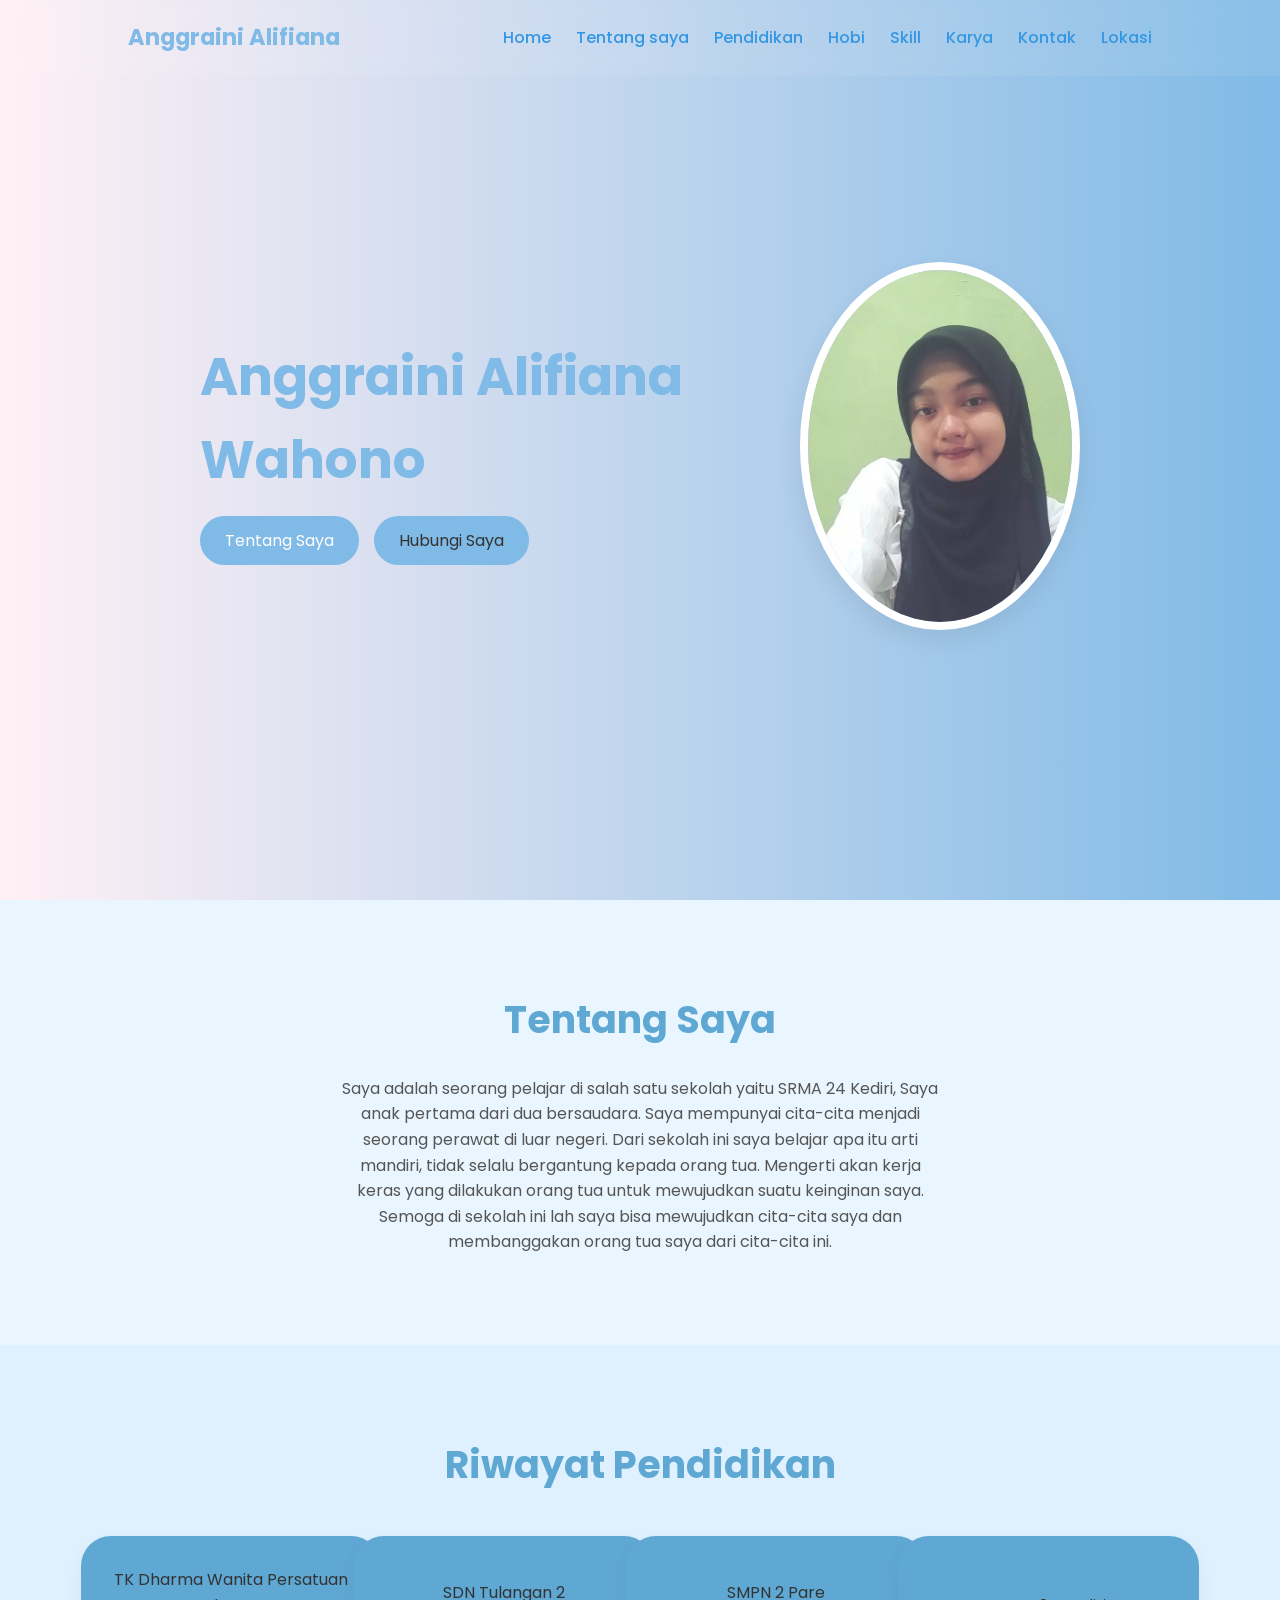
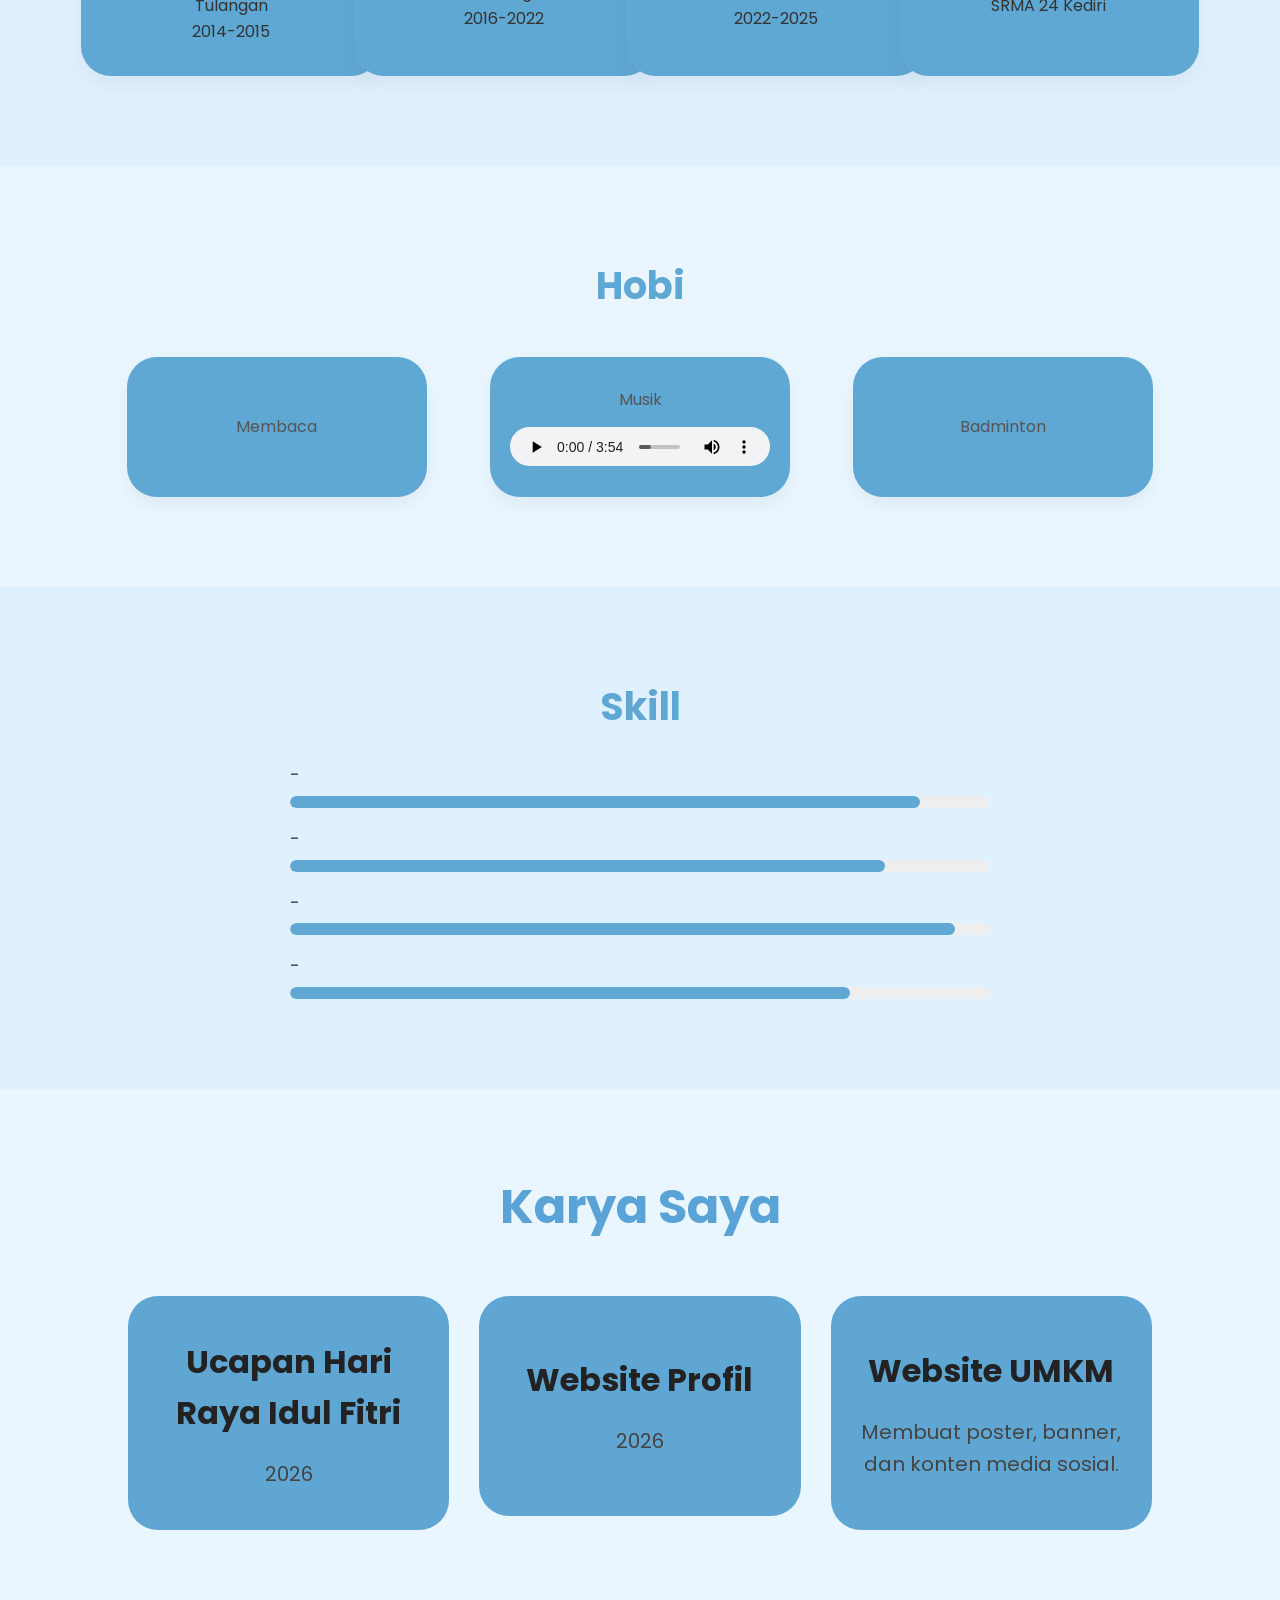
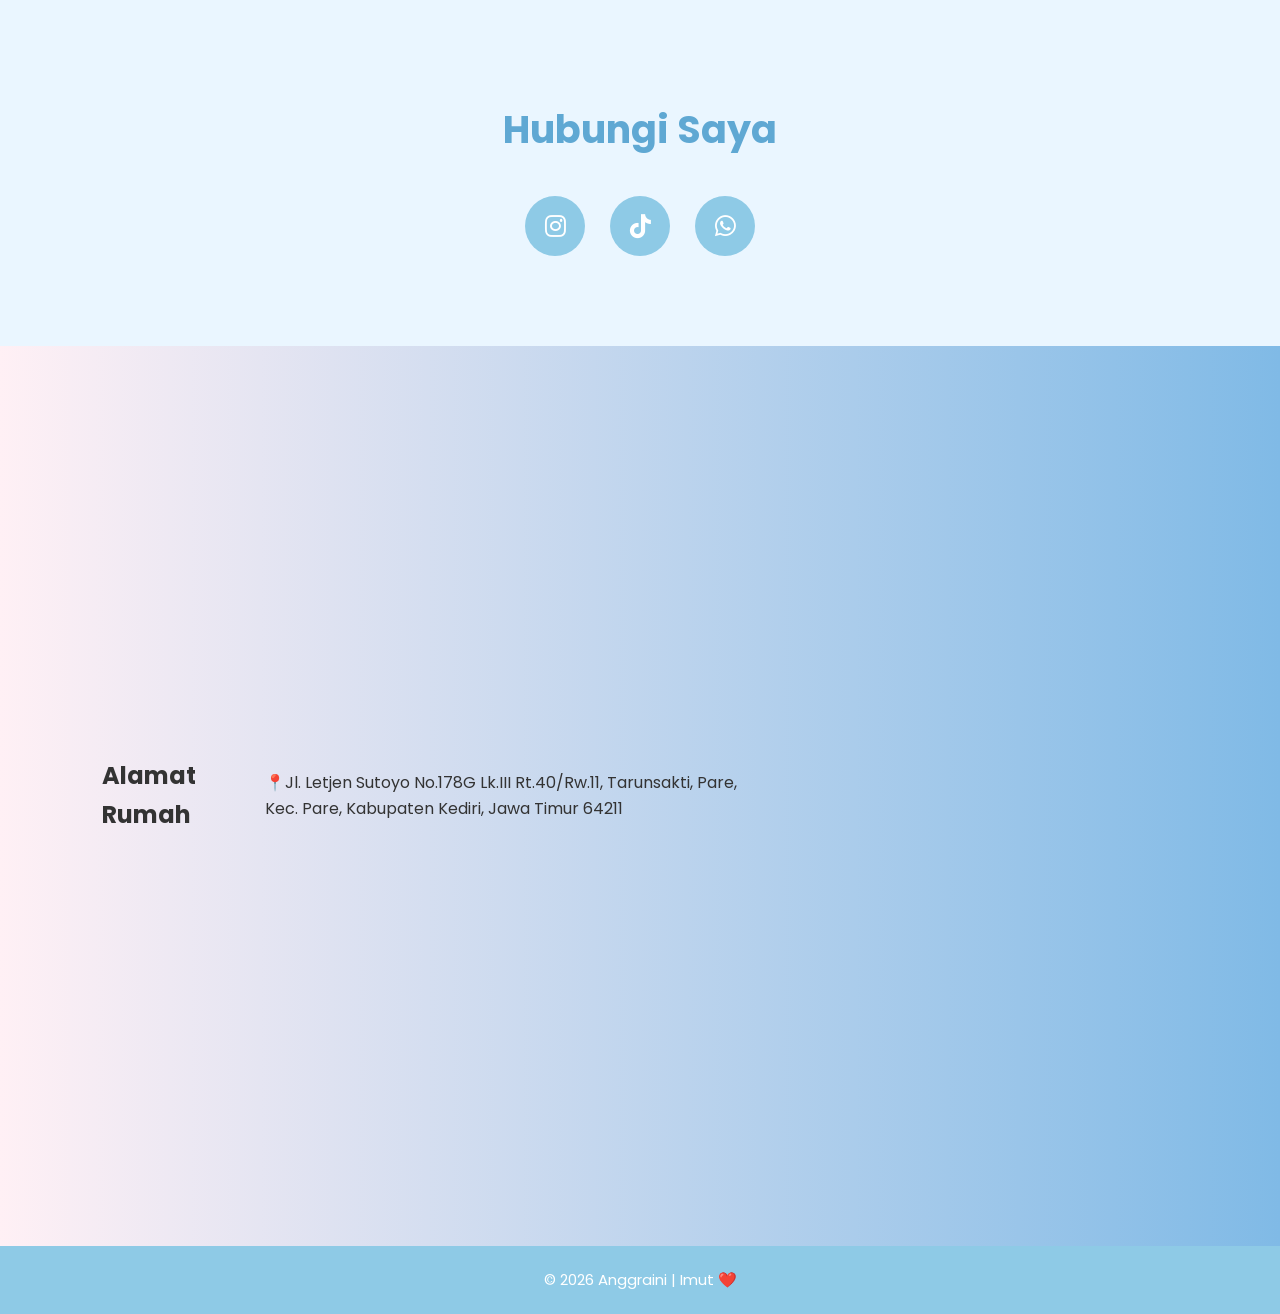
==== portfolio.new/index.html @ 100d4c10 "first commit" ====
<!DOCTYPE html>
<html lang="id">
<head>
    <meta charset="UTF-8">
    <meta name="viewport" content="width=device-width, initial-scale=1.0">
    <title>PortFolio</title>
    <link rel="stylesheet" href="style.css">
    <link rel="stylesheet" href="https://cdnjs.cloudflare.com/ajax/libs/font-awesome/6.5.0/css/all.min.css">
</head>
<body>
    <!--Navbar-->
    <header>
        <nav class="navbar">
        <h2 class="logo">Anggraini Alifiana</h2>
<ul class="menu">
<li><a href="#home">Home</a></li>
<li><a href="#about">Tentang saya</a></li>
<li><a href="#education">Pendidikan</a></li>
<li><a href="#hobby">Hobi</a></li>
<li><a href="#skill">Skill</a></li>
<li><a href="#karya">Karya</a></li>
<li><a href="#contact">Kontak</a></li>
<li><a href="#location">Lokasi</a></li>
</ul>
</nav>
</header>
  <!--Hero-->
  <section class="hero" id="home">
    <div class="hero-text">
        <h1>Anggraini Alifiana Wahono</h1>
        <div class="btn-group">
            <a href="#about" class="btn">Tentang Saya</a>
            <a href="#contact" class="btn pink">Hubungi Saya</a>
                </div>
            </div>
            <div class="hero-img">
                <img src="foto.webp" alt="foto">
            </div>
            </section>
            <!--Tentang Saya-->
            <section class="section" id="about">
                <h2>Tentang Saya</h2>
                <p> Saya adalah seorang pelajar di salah satu sekolah yaitu SRMA 24 Kediri, Saya anak pertama dari dua bersaudara.
                     Saya mempunyai cita-cita menjadi seorang perawat di luar negeri.
                     Dari sekolah ini saya belajar apa itu arti mandiri, tidak selalu bergantung kepada orang tua.
                    Mengerti akan kerja keras yang dilakukan orang tua untuk mewujudkan suatu keinginan saya.
                Semoga di sekolah ini lah saya bisa mewujudkan cita-cita saya dan membanggakan orang tua saya dari cita-cita ini.</p>
            </section>
            <!--Pendidikan-->
            <section class="section bg" id="education">
                <h2>Riwayat Pendidikan</h2>

                <div class="card-box">
                    <!-- Box Pendidikan Bisa Diklik -->

<a href="https://maps.google.com/?q=TK+Dharma+Wanita+Persatuan+Tulangan+Sidoarjo"
target="_blank" class="edu-card">
<div class="card">TK Dharma Wanita Persatuan Tulangan<br>2014-2015</br> </div>
</a>
                   
<a href="https://www.google.com/maps/search/SDN+Tulangan+2+Sidoarjo"
target="_blank" class="edu-card">
   <div class="card">SDN Tulangan 2 <br>2016-2022</br></div>
</a>

   <a href="https://www.google.com/maps/search/SMPN+2+Pare+Kediri"
target="_blank" class="edu-card">
 <div class="card">SMPN 2 Pare<br>2022-2025 </br></div>
 </a>

<a href="https://www.google.com/maps/place/Bulusari,+Tarokan,+Kabupaten+Kediri,+Jawa+Timur"
target="_blank" class="edu-card">
 <div class="card">SRMA 24 Kediri</div>
</a>

                </div>

            </section>

            <!--Hobi-->
            <section class="section" id="hobby">
                <h2>Hobi</h2>
                <div class="card-box">
      <div class="card"><p>Membaca</p>
     </div>
       <!-- Card Musik -->
   <div class="card musik-card">

        <p>Musik</p>

        <audio controls>
            <source src="lagu.mp3" type="audio/mp3">
        </audio>

    </div>

</a>
    
        <div class="card"><p>Badminton</p>
        </div>

    </div>
            </section>
            <!--Skill-->
            <section class="section bg" id="skill">
                <h2>Skill</h2>
                <div class="skills">
        <p>-</p> <span></span>
        <div class="bar"><span style="width:90%"></span> 90%</div>

        <p>-</p>
        <div class="bar"><span style="width:85%"></span></div>

        <p>-</p>
        <div class="bar"><span style="width:95%"></span></div>

        <p>-</p>
        <div class="bar"><span style="width:80%"></span></div>
    </div>
</section>
<!-- Karya -->
<section class="karya" id="karya">
    <h2>Karya Saya</h2>

    <div class="karya-container">

       <a href="https://nggiadev.github.io/"
target="_blank" class="karya-link">
        <div class="karya-box">
            <h3>Ucapan Hari Raya Idul Fitri</h3>
            <p>2026</p>
        </div></a>
 <a href="https://nggiadev.github.io/profil/"
target="_blank" class="karya-link">
        <div class="karya-box">
            <h3>Website Profil</h3>
            <p>2026</p>
        </div></a>

        <div class="karya-box">
            <h3>Website UMKM</h3>
            <p>Membuat poster, banner, dan konten media sosial.</p>
        </div>

    </div>
</section>
<!-- Kontak -->
<section class="section" id="contact">
    <h2>Hubungi Saya</h2>

    <div class="social">
        <a href="https://instagram.com/ang_.gii"><i class="fab fa-instagram"></i>
        </a>

        <a href="https://tiktok.com/anggrain.ii"><i class="fab fa-tiktok"></i>
        </a>
        
        <a href="https://wa.me/6281553935047"><i class="fab fa-whatsapp"></i>
        </a>
    </div>
</section>
<!-- Lokasi -->
<section class="hero" id="location">
  <h2>Alamat Rumah</h2>
  <p>📍Jl. Letjen Sutoyo No.178G Lk.III Rt.40/Rw.11, Tarunsakti, Pare, Kec. Pare, Kabupaten Kediri, Jawa Timur 64211</p>
<iframe src="https://www.google.com/maps/embed?pb=!4v1778900564682!6m8!1m7!1sIxiQHmvo5EaH1aZ9o8HVhg!2m2!1d-7.778596958136667!2d112.2018357022348!3f75.60442336471957!4f-3.51341345125185!5f0.7820865974627469" width="600" height="450" style="border:0;" allowfullscreen="" loading="lazy" referrerpolicy="no-referrer-when-downgrade"></iframe>
</section>
<!-- Footer -->
<footer>
    <p>© 2026 Anggraini | Imut ❤️</p>
</footer>

</body>
</html>
---- portfolio.new/style.css ----
/* Google Font */
@import url('https://fonts.googleapis.com/css2?family=Poppins:wght@300;400;500;600;700&display=swap');

*{
    margin:0;
    padding:0;
    box-sizing:border-box;
    scroll-behavior:smooth;
    font-family:'Poppins',sans-serif;
}

body{
    background:#eaf6ff;
    color:#333;
    line-height:1.6;
}

/* Navbar */
header{
    position:sticky;
    top:0;
    z-index:1000;
}

.navbar{
  position:fixed;
  width:100%;
  top:0;
  left:0;
  display:flex;
  justify-content:space-between;
  align-items:center;
  padding:20px 10%;
  background:rgba(255,255,255,0.08);
  backdrop-filter:blur(10px);
  z-index:1000;
}

.logo{
  font-size:1.4rem;
  font-weight:700;
  color:#80bae6;
}

.menu{
    display:flex;
    list-style:none;
    gap:25px;
}

.menu a{
    text-decoration:none;
    color:#3397e3;
    font-weight:500;
    transition:0.3s;
}

.menu a:hover{
    color:#333;
}

/* Hero */
.hero{
    min-height:100vh;
    display:flex;
    justify-content:center;
    align-items:center;
    gap:50px;
    padding:50px 8%;
    background:linear-gradient(to right,#fff0f5,#80bae6);
}

.hero-text{
    max-width:550px;
}

.hero-text h1{
    font-size:52px;
    margin-bottom:15px;
    color:#80bae6;
}

.hero-text p{
    font-size:18px;
    margin-bottom:30px;
    color:#555;
}

.btn-group{
    display:flex;
    flex-wrap:wrap;
    gap:15px;
}

.btn{
    padding:12px 25px;
    background:#80bae6;
    color:#fff;
    text-decoration:none;
    border-radius:30px;
    transition:0.3s;
}

.btn:hover{
    background:#80bae6;
    transform:translateY(-4px);
}

.btn.pink{
    background:#80bae6;
;
    color:#333;
}

.btn.pink:hover{
    background:#80bae6;
    
}

.hero-img img{
    width:280px;
    border-radius:50%;
    border:8px solid #fff;
    box-shadow:0 10px 25px rgba(0,0,0,0.08);
}

/* Section */
.section{
    padding:90px 8%;
    text-align:center;
}

.section h2{
    font-size:38px;
    margin-bottom:25px;
    color:#5fa8d3;
}

.section p{
    max-width:600px;
    margin:auto;
    color:#555;
}

.bg{
    background:#dff1ff;
}

/* Card */
.card-box{
    display:grid;
    grid-template-columns:repeat(auto-fit,minmax(220px,1fr));
    gap:15px;
    margin-top:40px;
    justify-items: center;
}

.card{
    background:#5fa8d3;
    padding:30px 20px;
    border-radius:30px;
    box-shadow:0 8px 20px rgba(0,0,0,0.05);
    transition:0.3s;
    width: 300px;
    height: 140px;
    display: flex;
    flex-direction: column;
    justify-content: center;
    align-items: center;
}

.card:hover{
    transform:translateY(-8px);
    box-shadow:0 12px 25px rgba(217,140,163,0.20);
}

.card i{
    font-size:40px;
    color:#5fa8d3;
    margin-bottom:15px;
}

.card h3{
    margin-bottom:10px;
}
.edu-card{
    text-decoration:none;
    color:#333;
}
.music-card{
    text-decoration:none;
    color:#333;
}
/* Card */
.musik-card{
    text-align:center;
    cursor:pointer;
    transition:0.3s;}

/* Hover */
.musik-card:hover{
    transform:translateY(-8px);
    box-shadow:0 10px 20px rgba(0,0,0,0.15);
}

/* Audio */
.musik-card audio{
    width:100%;
    margin-top:15px;
}

/* Efek hover */
.edu-card .card{
    transition:0.3s;
    cursor:pointer;
}

.edu-card .card:hover{
    transform:translateY(-8px);
    box-shadow:0 10px 20px rgba(0,0,0,0.15);
}

/* Skill */
.skills{
    max-width:700px;
    margin:auto;
    text-align:left;
}

.skills p{
    margin:18px 0 8px;
    font-weight:500;
}

.bar{
    width:100%;
    height:12px;
    background:#eee;
    border-radius:30px;
    overflow:hidden;
}

.bar span{
    display:block;
    height:100%;
    background:#5fa8d3;
    border-radius:30px;
}

/* SECTION KARYA */
.karya {
    padding: 80px 10%;
    text-align: center;
}

.karya h2 {
    font-size: 48px;
    color: #5aa3d6;
    margin-bottom: 50px;
}

/* CONTAINER */
.karya-container {
    display: grid;
    grid-template-columns: repeat(auto-fit, minmax(280px, 1fr));
    gap: 30px;
    justify-content: center;
    align-items: stretch;
}

/* KOTAK */
.karya-box {
    background: #5fa6d3;
    padding: 40px 25px;
    border-radius: 30px;
    min-height: 220px;

    display: flex;
    flex-direction: column;
    justify-content: center;

    transition: 0.3s;
}

/* HOVER */
.karya-box .card{
    transition:0.3s;
    cursor:pointer;
}

.karya-box .card:hover{
    transform:translateY(-8px);
    box-shadow:0 10px 20px rgba(0,0,0,0.15);
}
.karya-link{
    text-decoration:none;
}

/* JUDUL */
.karya-box h3 {
    font-size: 32px;
    margin-bottom: 20px;
    color: #222;
}

/* PARAGRAF */
.karya-box p {
    font-size: 20px;
    color: #444;
    line-height: 1.6;
}


/* Sosial Media */
.social{
    display:flex;
    justify-content:center;
    gap:25px;
    margin-top:35px;
}

.social a{
    width:60px;
    height:60px;
    background:#8ecae6;
    border-radius:50%;
    display:flex;
    align-items:center;
    justify-content:center;
    color:#fff;
    font-size:24px;
    transition:0.3s;
    text-decoration:none;
}

.social a:hover{
    background:#5fa8d3;
    transform:translateY(-5px);
}

/* Footer */
footer{
    background:#8ecae6;
    text-align:center;
    padding:22px;
    color:#fff;
    font-size:15px;
}

/* Responsive */
@media(max-width:900px){
.hero{
    flex-direction:column-reverse;
    text-align:center;
}

.hero-text h1{
    font-size:42px;
}

.btn-group{
    justify-content:center;
}
}

@media(max-width:768px){
.navbar{
    flex-direction:column;
    gap:15px;
}

.menu{
    flex-wrap:wrap;
    justify-content:center;
    gap:15px;
}

.hero-text h1{
    font-size:34px;
}

.section h2{
    font-size:30px;
}
}

@media(max-width:500px){
.hero-img img{
    width:220px;
}

.btn{
    width:100%;
}

.social{
    flex-wrap:wrap;
}
}
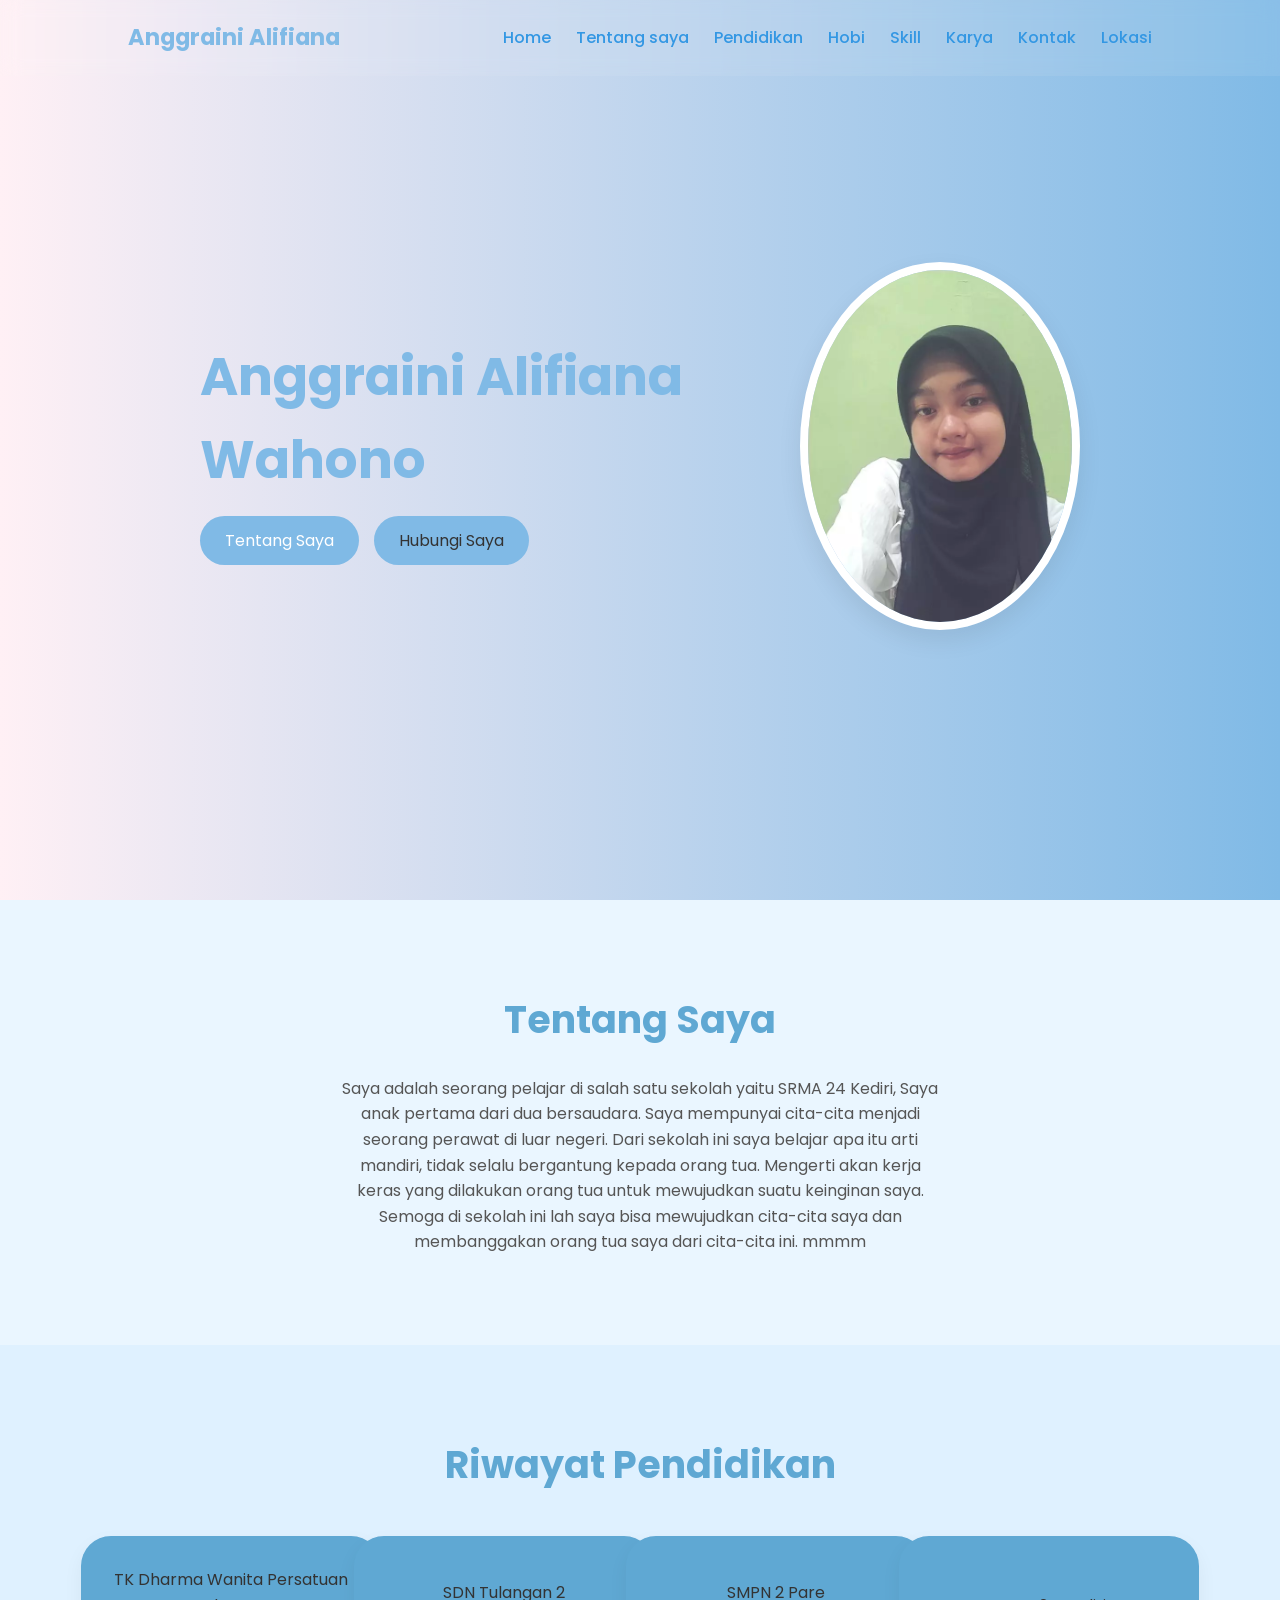
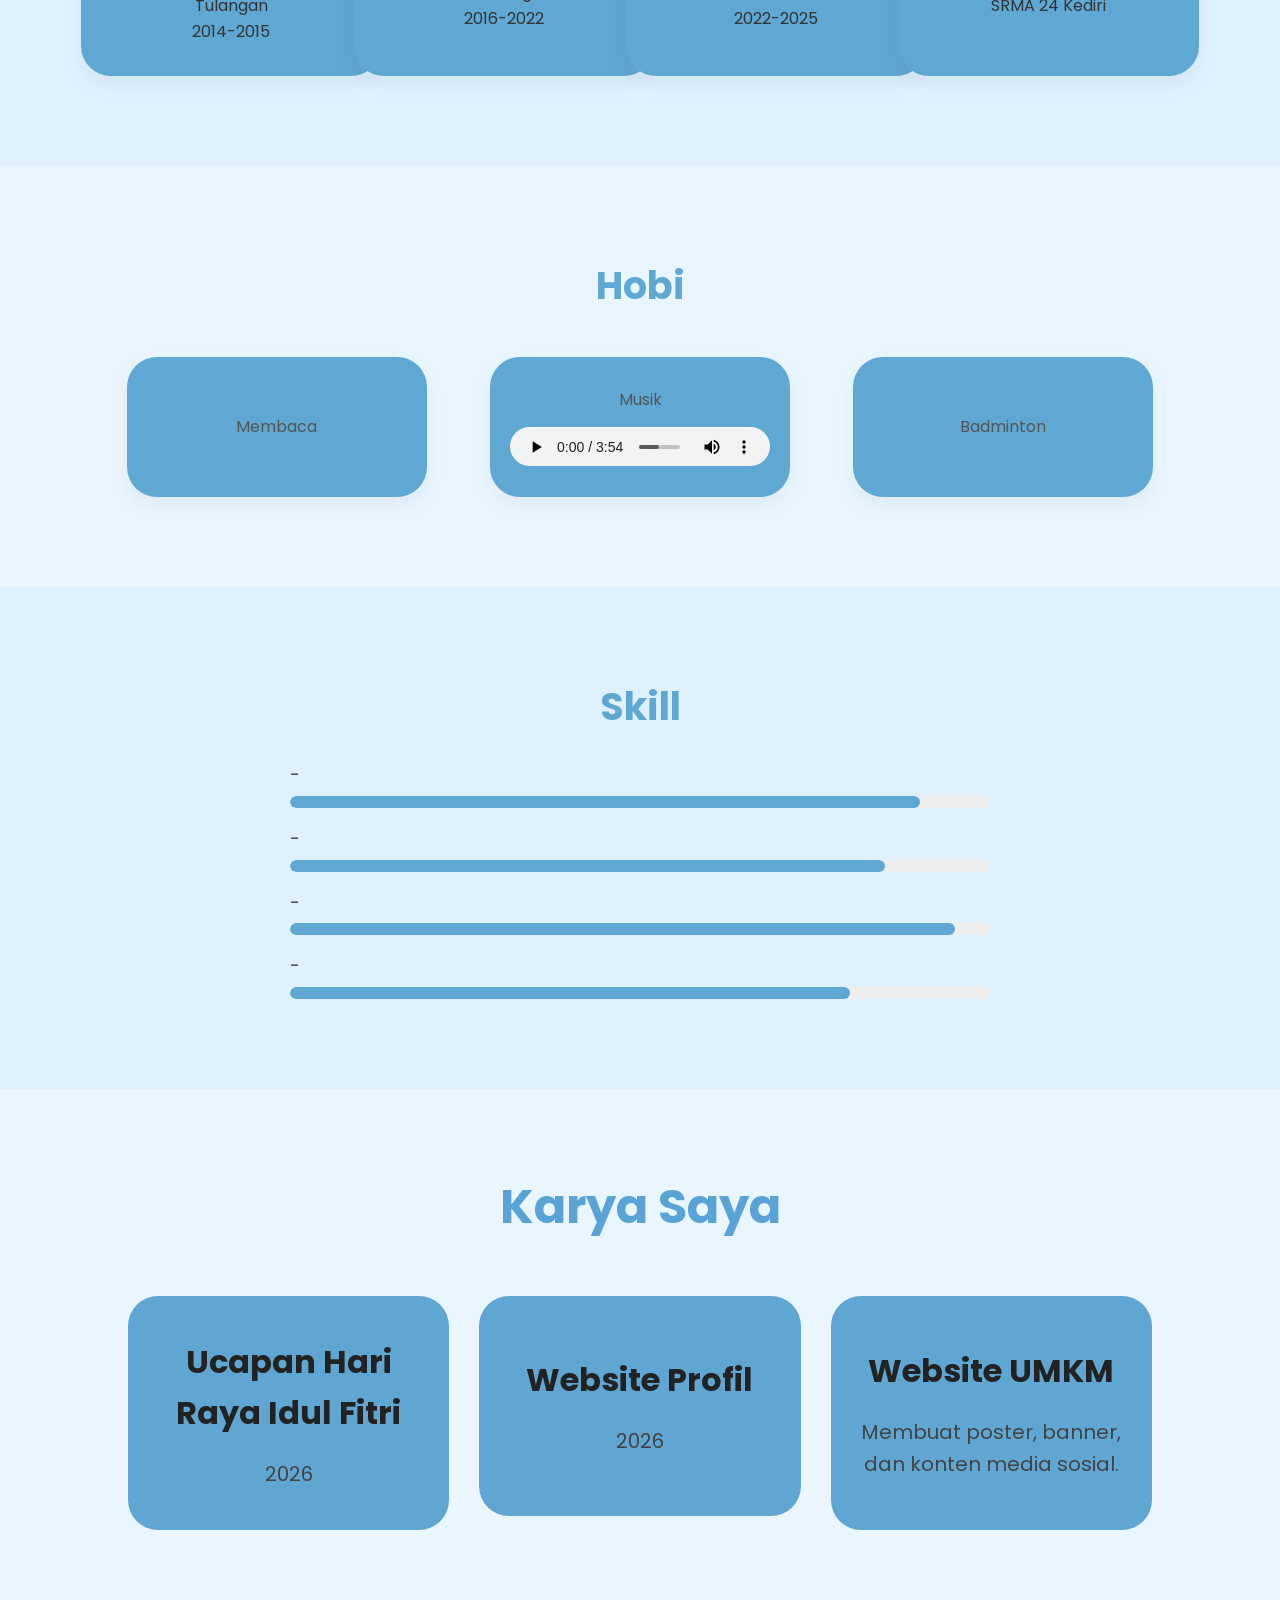
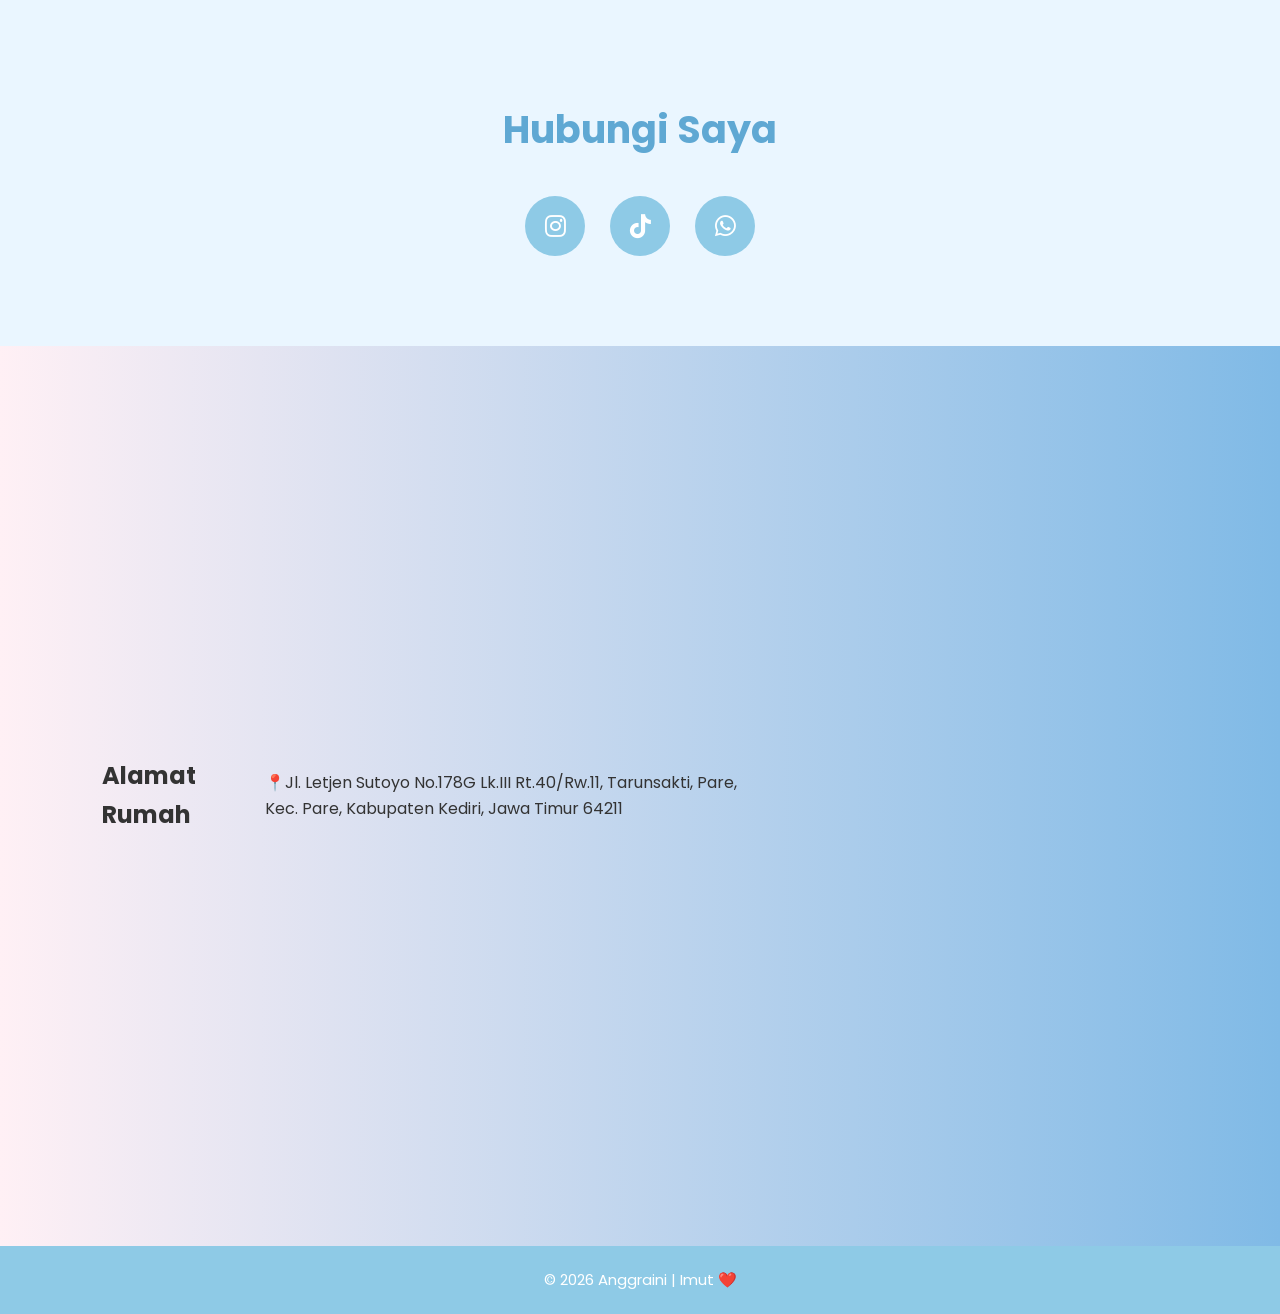
==== commit 753333d2: "tambah teks" ====
--- a/portfolio.new/index.html
+++ b/portfolio.new/index.html
@@ -44,7 +44,7 @@
                      Saya mempunyai cita-cita menjadi seorang perawat di luar negeri.
                      Dari sekolah ini saya belajar apa itu arti mandiri, tidak selalu bergantung kepada orang tua.
                     Mengerti akan kerja keras yang dilakukan orang tua untuk mewujudkan suatu keinginan saya.
-                Semoga di sekolah ini lah saya bisa mewujudkan cita-cita saya dan membanggakan orang tua saya dari cita-cita ini.</p>
+                Semoga di sekolah ini lah saya bisa mewujudkan cita-cita saya dan membanggakan orang tua saya dari cita-cita ini. mmmm</p>
             </section>
             <!--Pendidikan-->
             <section class="section bg" id="education">
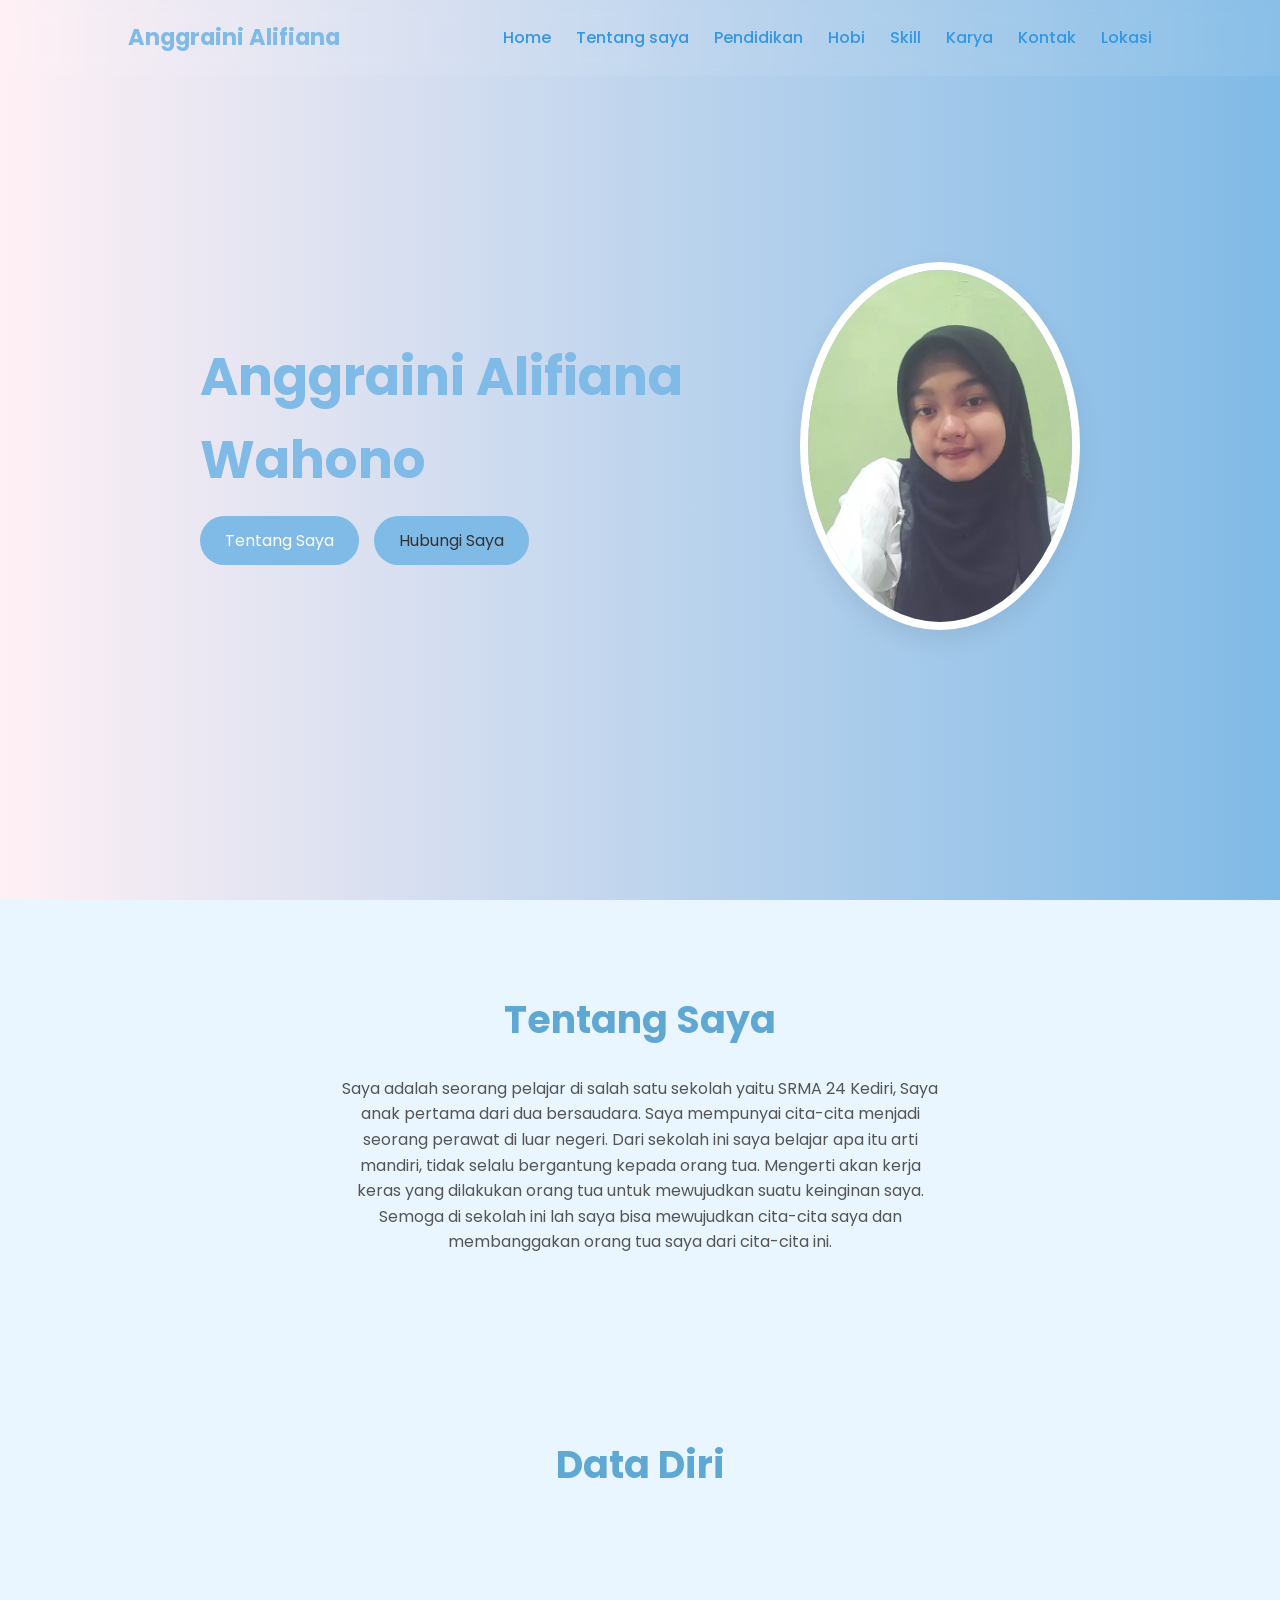
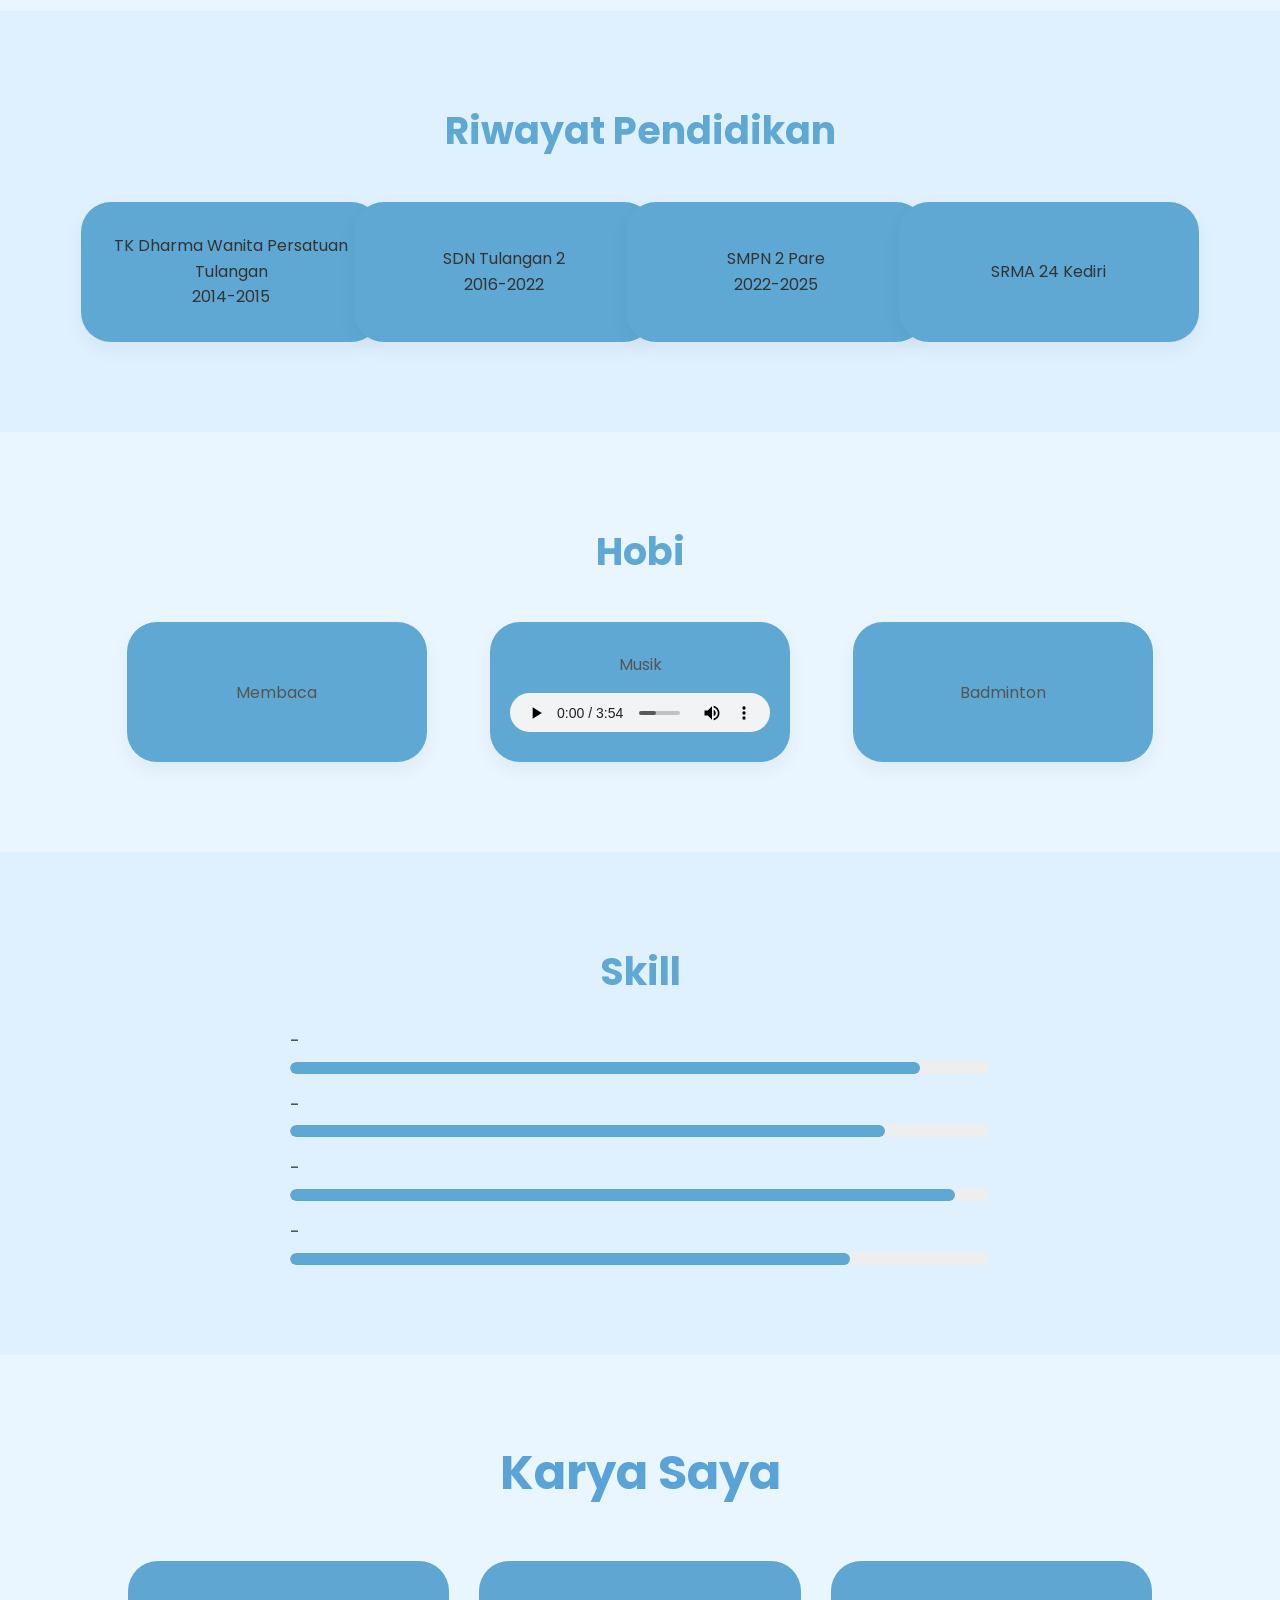
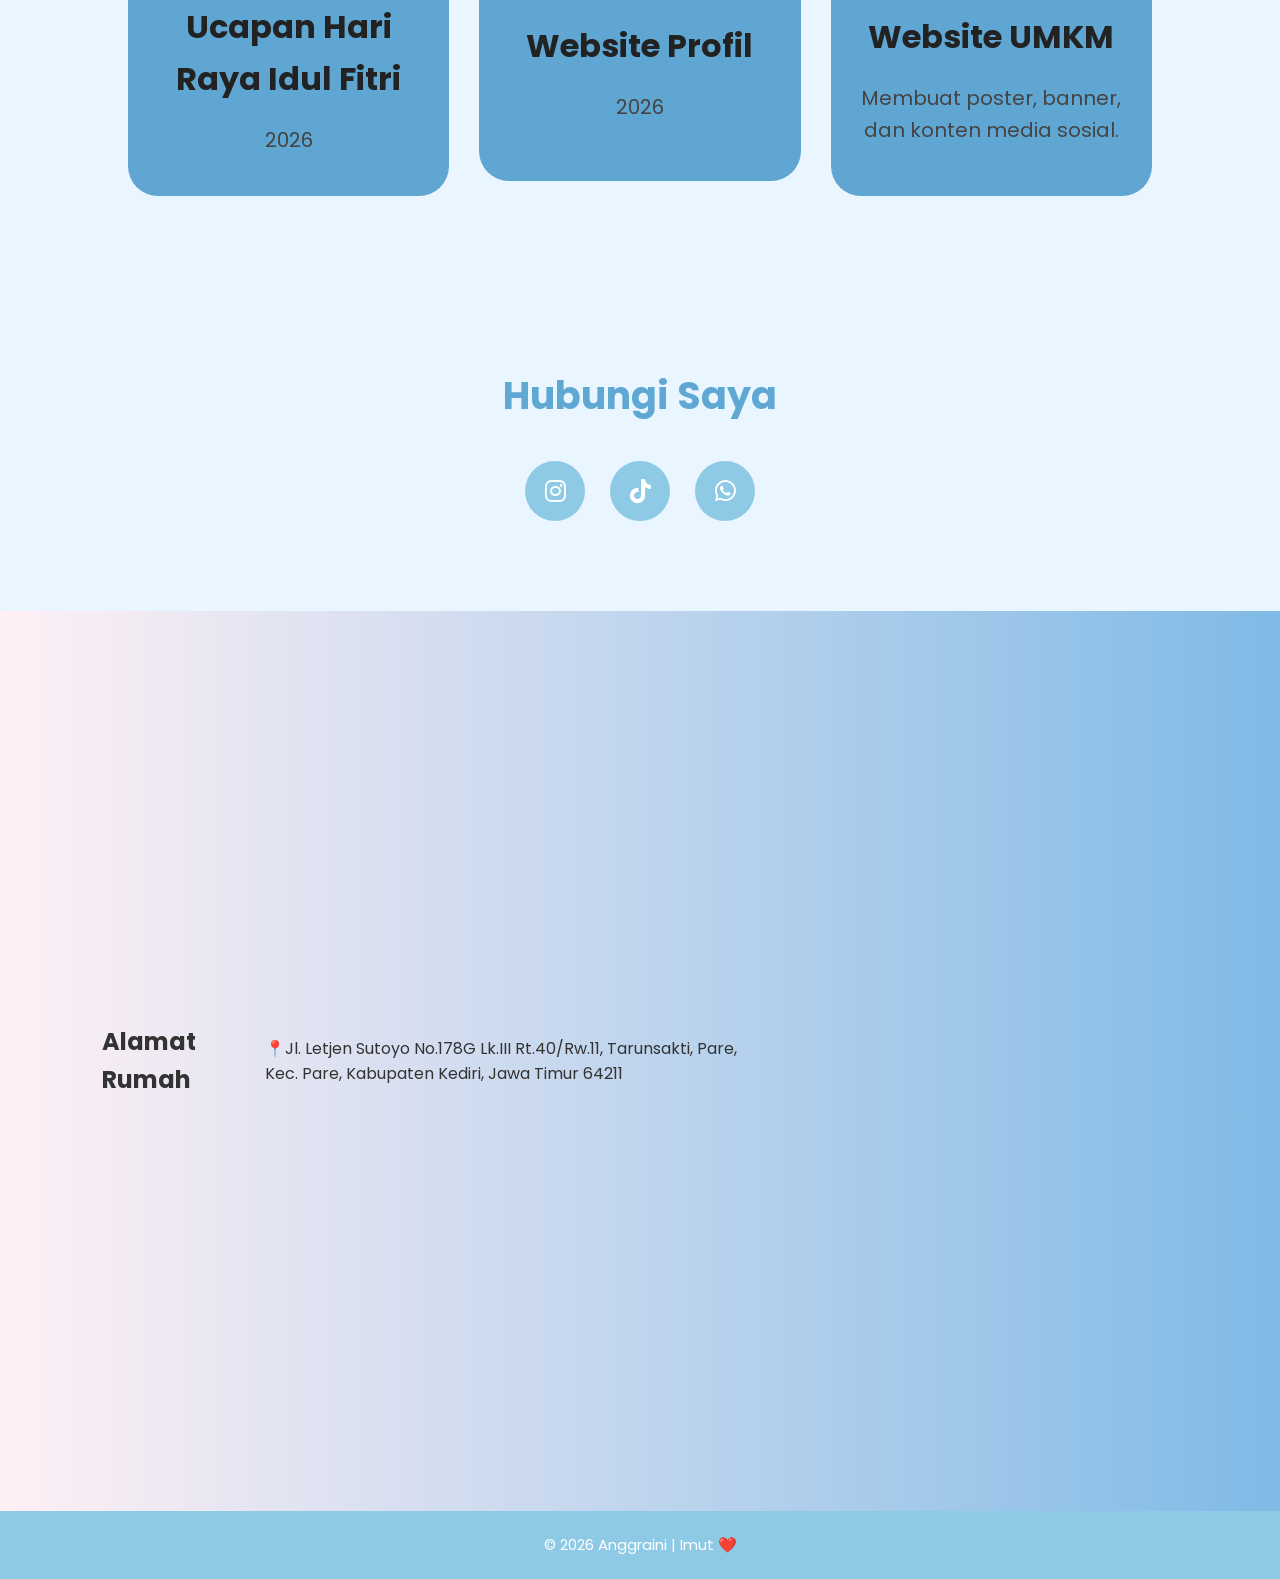
==== commit bea450a7: "tambah teks" ====
--- a/portfolio.new/index.html
+++ b/portfolio.new/index.html
@@ -44,9 +44,15 @@
                      Saya mempunyai cita-cita menjadi seorang perawat di luar negeri.
                      Dari sekolah ini saya belajar apa itu arti mandiri, tidak selalu bergantung kepada orang tua.
                     Mengerti akan kerja keras yang dilakukan orang tua untuk mewujudkan suatu keinginan saya.
-                Semoga di sekolah ini lah saya bisa mewujudkan cita-cita saya dan membanggakan orang tua saya dari cita-cita ini. mmmm</p>
+                Semoga di sekolah ini lah saya bisa mewujudkan cita-cita saya dan membanggakan orang tua saya dari cita-cita ini.</p>
             </section>
-            <!--Pendidikan-->
+            <section class="section" id="about">
+              <h2> Data Diri</h2>
+<p>
+    
+</p>
+            </section>         
+               <!--Pendidikan-->
             <section class="section bg" id="education">
                 <h2>Riwayat Pendidikan</h2>
 
